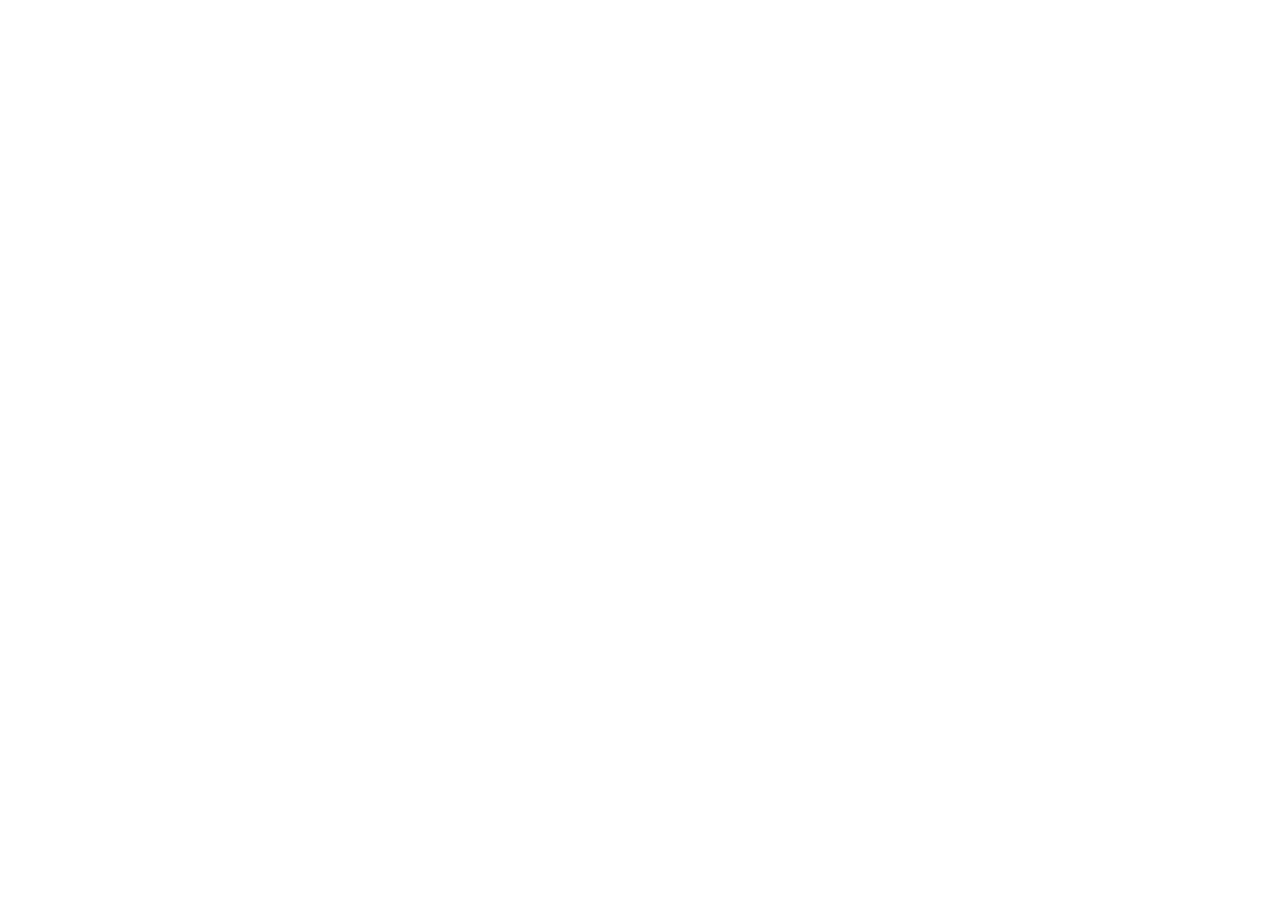
==== index.html @ 712651a2 "head de las 3 paginas" ====
<!DOCTYPE html>
<html lang="es">
<head>
  <meta charset="UTF-8">
  <meta name="viewport" content="width=device-width, initial-scale=1.0">
  <meta name="description" content="Sitio dedicado a Laurie Anderson: performance, tecnología y narración en el arte contemporáneo.">
  <title>Laurie Anderson - Inicio</title>

<link rel="preconnect" href="https://fonts.googleapis.com">
<link rel="preconnect" href="https://fonts.gstatic.com" crossorigin>
<link href="https://fonts.googleapis.com/css2?family=Abel&display=swap" rel="stylesheet">

  <link rel="stylesheet" href="../CSS/p36.css">
</head>
</html>
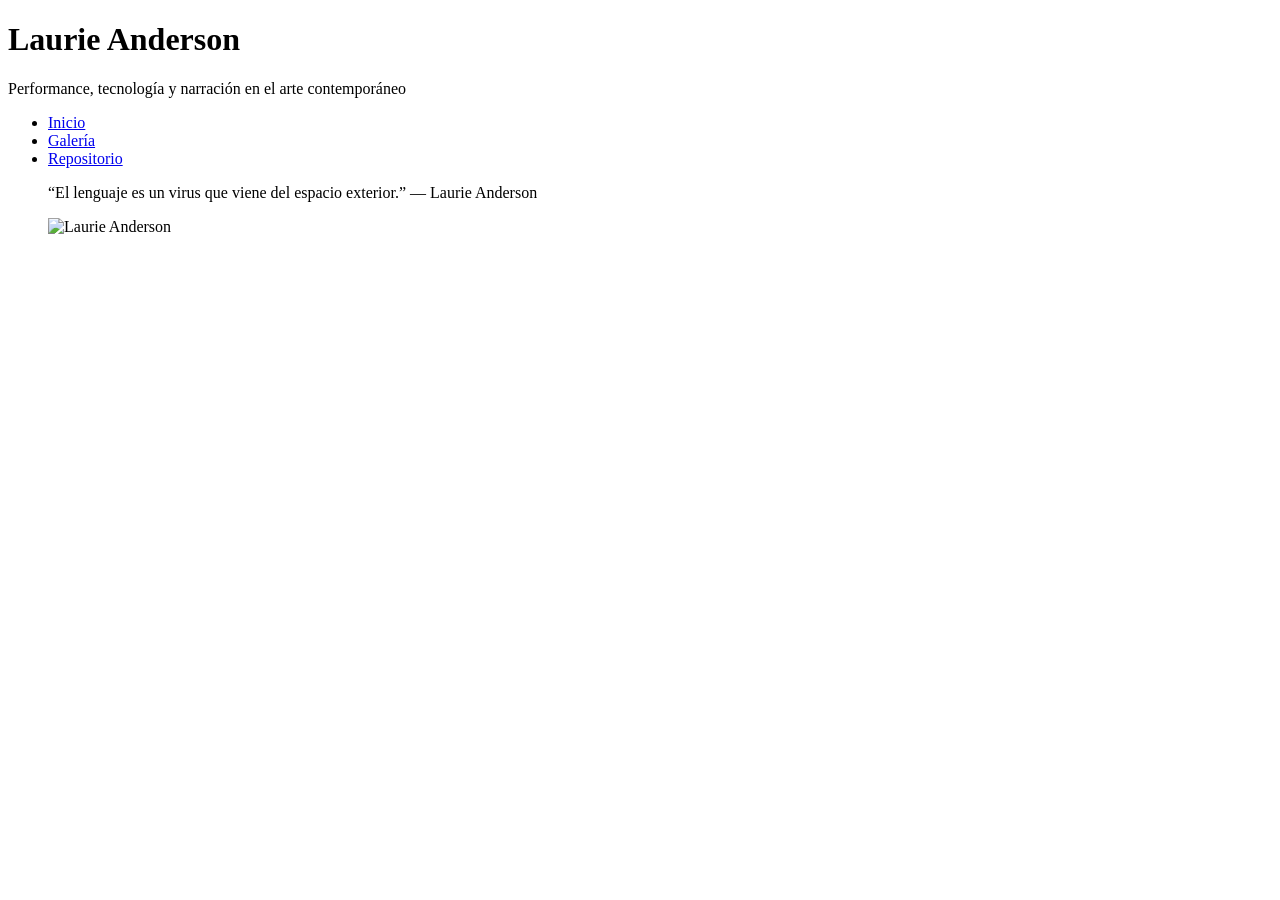
==== commit 12d67434: "header, blackquote e imagen de la artista" ====
--- a/index.html
+++ b/index.html
@@ -10,6 +10,31 @@
 <link rel="preconnect" href="https://fonts.gstatic.com" crossorigin>
 <link href="https://fonts.googleapis.com/css2?family=Abel&display=swap" rel="stylesheet">
 
-  <link rel="stylesheet" href="../CSS/p36.css">
+  <link rel="stylesheet" href="../Recuperatorio-Segundo-Parcial/CSS/rec.css">
 </head>
+<body>
+
+  <main class="contenedor-principal">
+
+    <header class="encabezado-sitio">
+      <h1 class="titulo-google-font">Laurie Anderson</h1>
+      <p class="subtitulo-destacado">Performance, tecnología y narración en el arte contemporáneo</p>
+
+      <nav class="menu-navegacion" aria-label="Navegación principal">
+        <ul>
+          <li><a href="../Recuperatorio-Segundo-Parcial/index.html" class="activo" aria-current="page">Inicio</a></li>
+          <li><a href="../Recuperatorio-Segundo-Parcial/HTML/pagdos.html">Galería</a></li>
+          <li><a href="../Recuperatorio-Segundo-Parcial/HTML/pagtres.html">Repositorio</a></li>
+        </ul>
+      </nav>
+    </header>
+
+    <blockquote class="cita-destacada">
+      <p>“El lenguaje es un virus que viene del espacio exterior.” — Laurie Anderson</p>
+    </blockquote>
+
+    <figure class="imagen-artista">
+      <img src="../Recuperatorio-Segundo-Parcial/Img/anderson.jpg" alt="Laurie Anderson">
+    </figure>
+
 </html>
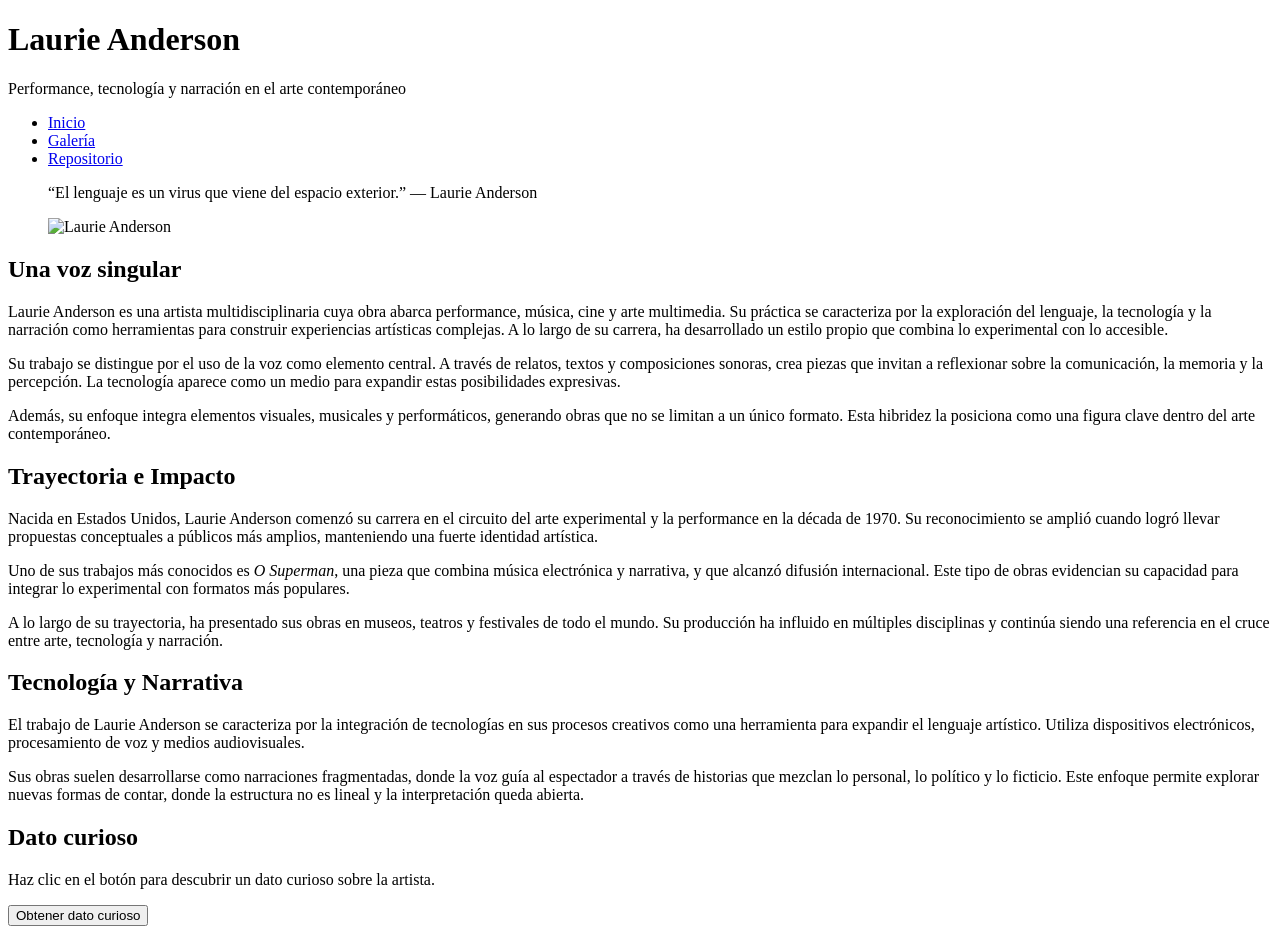
==== commit 6270b80a: "section y article con info de la artista + dato curioso" ====
--- a/index.html
+++ b/index.html
@@ -37,4 +37,35 @@
       <img src="../Recuperatorio-Segundo-Parcial/Img/anderson.jpg" alt="Laurie Anderson">
     </figure>
 
+    <section class="layout-tres-columnas">
+
+      <article class="columna-tarjeta">
+        <h2 class="titulo-google-font">Una voz singular</h2>
+        <p>Laurie Anderson es una artista multidisciplinaria cuya obra abarca performance, música, cine y arte multimedia. Su práctica se caracteriza por la exploración del lenguaje, la tecnología y la narración como herramientas para construir experiencias artísticas complejas. A lo largo de su carrera, ha desarrollado un estilo propio que combina lo experimental con lo accesible.</p>
+        <p>Su trabajo se distingue por el uso de la voz como elemento central. A través de relatos, textos y composiciones sonoras, crea piezas que invitan a reflexionar sobre la comunicación, la memoria y la percepción. La tecnología aparece como un medio para expandir estas posibilidades expresivas.</p>
+        <p>Además, su enfoque integra elementos visuales, musicales y performáticos, generando obras que no se limitan a un único formato. Esta hibridez la posiciona como una figura clave dentro del arte contemporáneo.</p>
+      </article>
+
+      <article class="columna-tarjeta">
+        <h2 class="titulo-google-font">Trayectoria e Impacto</h2>
+        <p>Nacida en Estados Unidos, Laurie Anderson comenzó su carrera en el circuito del arte experimental y la performance en la década de 1970. Su reconocimiento se amplió cuando logró llevar propuestas conceptuales a públicos más amplios, manteniendo una fuerte identidad artística.</p>
+        <p>Uno de sus trabajos más conocidos es <em>O Superman</em>, una pieza que combina música electrónica y narrativa, y que alcanzó difusión internacional. Este tipo de obras evidencian su capacidad para integrar lo experimental con formatos más populares.</p>
+        <p>A lo largo de su trayectoria, ha presentado sus obras en museos, teatros y festivales de todo el mundo. Su producción ha influido en múltiples disciplinas y continúa siendo una referencia en el cruce entre arte, tecnología y narración.</p>
+      </article>
+
+      <article class="columna-tarjeta">
+        <h2 class="titulo-google-font">Tecnología y Narrativa</h2>
+        <p>El trabajo de Laurie Anderson se caracteriza por la integración de tecnologías en sus procesos creativos como una herramienta para expandir el lenguaje artístico. Utiliza dispositivos electrónicos, procesamiento de voz y medios audiovisuales.</p>
+        <p>Sus obras suelen desarrollarse como narraciones fragmentadas, donde la voz guía al espectador a través de historias que mezclan lo personal, lo político y lo ficticio. Este enfoque permite explorar nuevas formas de contar, donde la estructura no es lineal y la interpretación queda abierta.</p>
+      </article>
+    </section>
+
+    <section class="seccion-dato-curioso">
+      <h2 class="titulo-google-font">Dato curioso</h2>
+      <div class="contenedor-dato" aria-live="polite">
+        <p id="texto-dato-curioso">Haz clic en el botón para descubrir un dato curioso sobre la artista.</p>
+      </div>
+      <button id="btn-nuevo-dato" class="btn-destacado" type="button">Obtener dato curioso</button>
+    </section>
+
 </html>
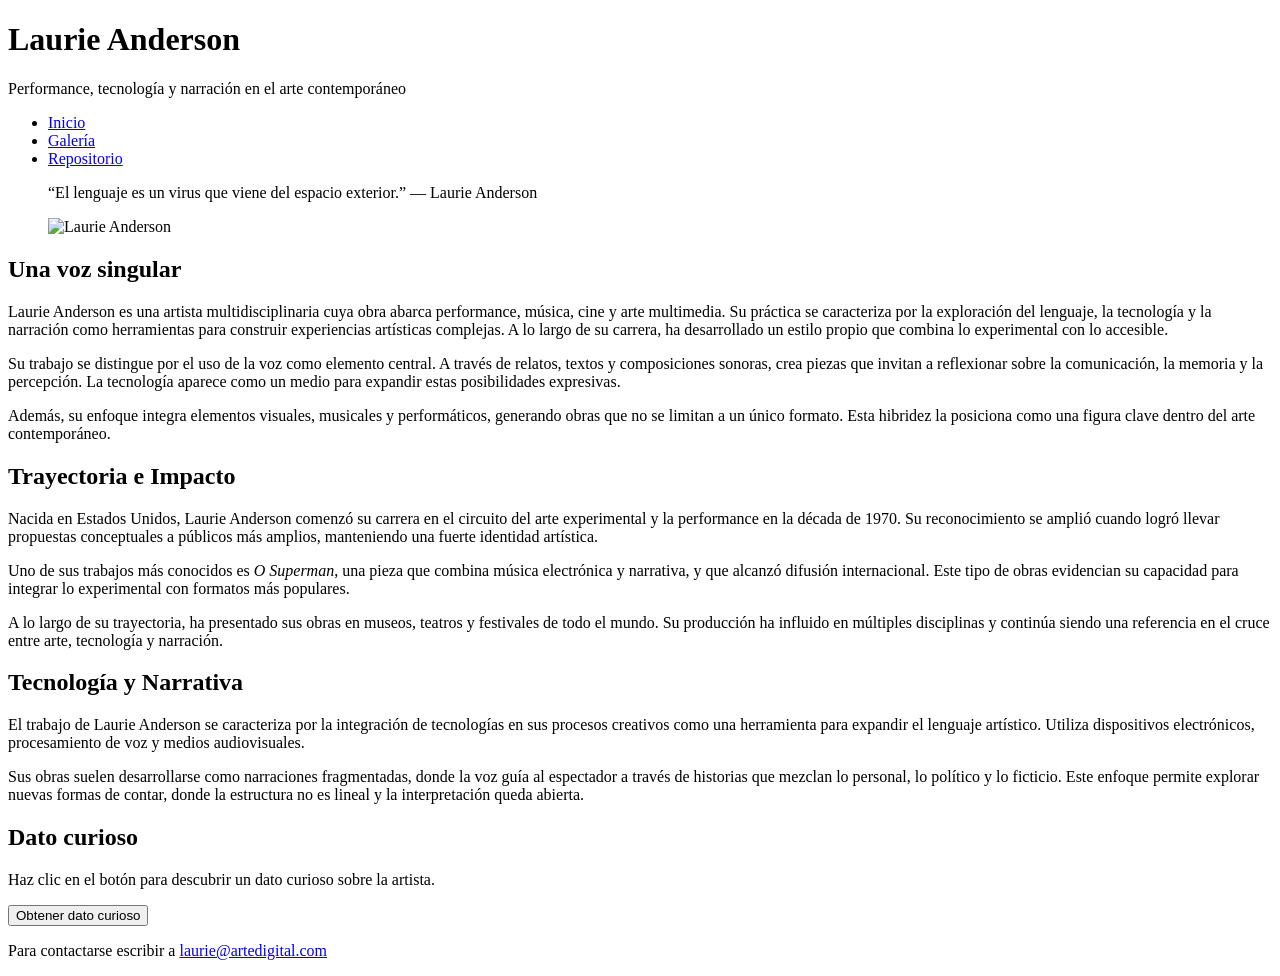
==== commit 62042d6b: "footer y script" ====
--- a/index.html
+++ b/index.html
@@ -68,4 +68,12 @@
       <button id="btn-nuevo-dato" class="btn-destacado" type="button">Obtener dato curioso</button>
     </section>
 
+    <footer class="pie-pagina">
+      <p>Para contactarse escribir a <a href="mailto:laurie@artedigital.com">laurie@artedigital.com</a></p>
+    </footer>
+
+  </main>
+  
+  <script src="../Recuperatorio-Segundo-Parcial/JS/princ.js"></script>
+</body>
 </html>
